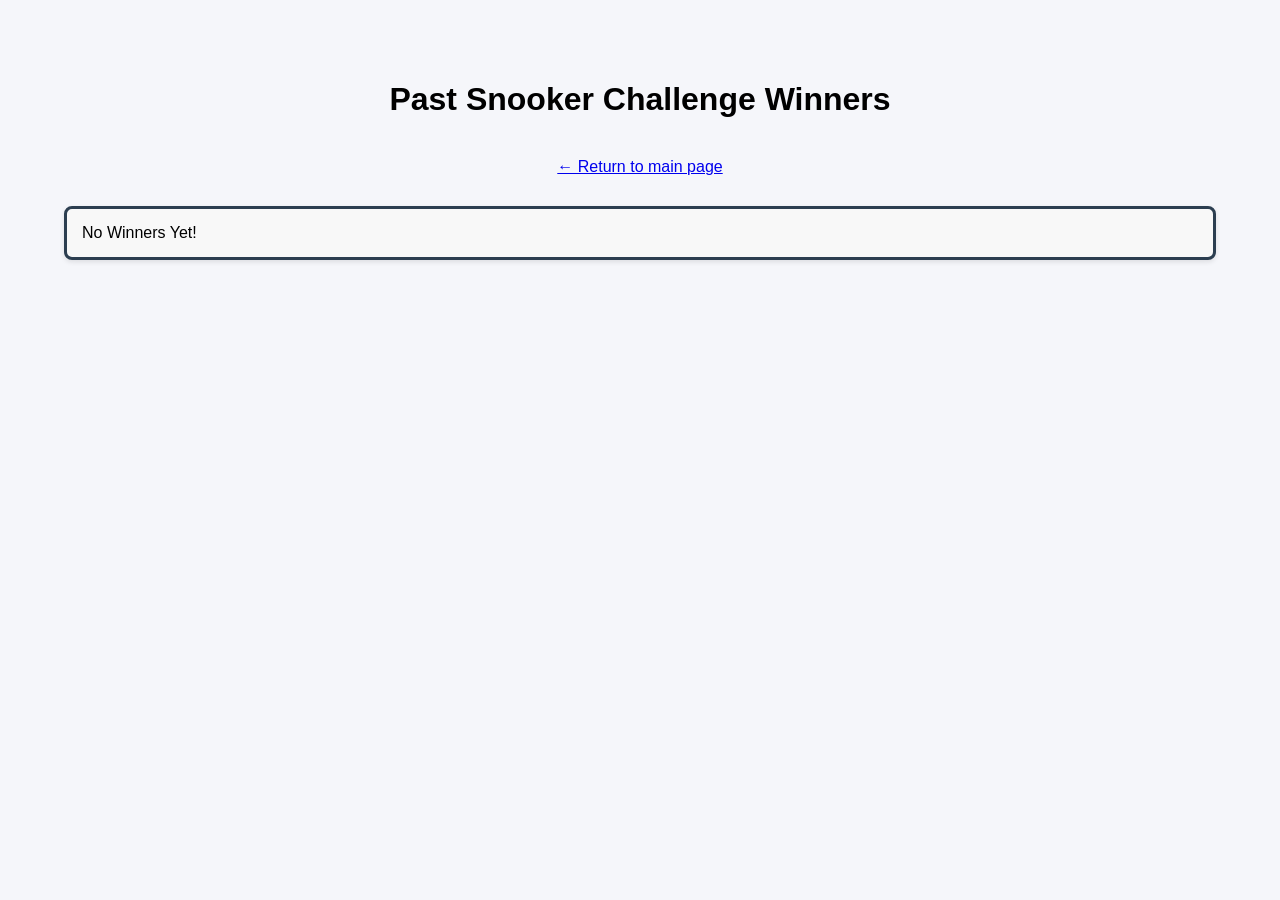
==== Challenge_results.html @ e33156c6 "Challenge Update incorporated changes for snooker challenges" ====
<!DOCTYPE html>
<html>
  <head>
    <title>Past Tournament Results</title>

    <style>
      body {
        margin: 0;
        font-family: Arial, sans-serif;
        background-color: #f5f6fa;
      }

      /* Page container */
      .container {
        max-width: 90%;
        margin: 40px auto;
        padding: 20px;
      }

      h1 {
        text-align: center;
        margin-bottom: 40px;
      }

      .result-card {
        display: flex;               /* horizontal layout */
        justify-content: space-between;
        align-items: center;         /* vertical alignment */
        background-color: #f8f8f8;
        padding: 15px;
        margin-bottom: 20px;
        border-radius: 8px;
        box-shadow: 0 2px 5px rgba(0,0,0,0.1);
        border: 3px solid #2c3e50; 
      }

      .card-text {
        flex: 1;                     /* take remaining space */
      }

      .card-image img {
        max-width: 640px;            /* adjust as needed */
        max-height: 640px;
        border-radius: 4px;
        margin-left: 20px;           /* space between text and image */
      }
      /* Back link */
      .back-link {
        display: block;
        margin-top: 30px;
        margin-bottom: 30px;
        text-align: center;
      }
    </style>
  </head>

  <body>
    <div class="container">
      <h1>Past Snooker Challenge Winners</h1>

      <a class="back-link" href="index.html">← Return to main page</a>

      <div class="result-card">
        <div class="card-text">
          No Winners Yet!
        </div>
      </div>
      
      <!-- Additional result-cards can be added when there are winners-->

    </div>
  </body>
</html>
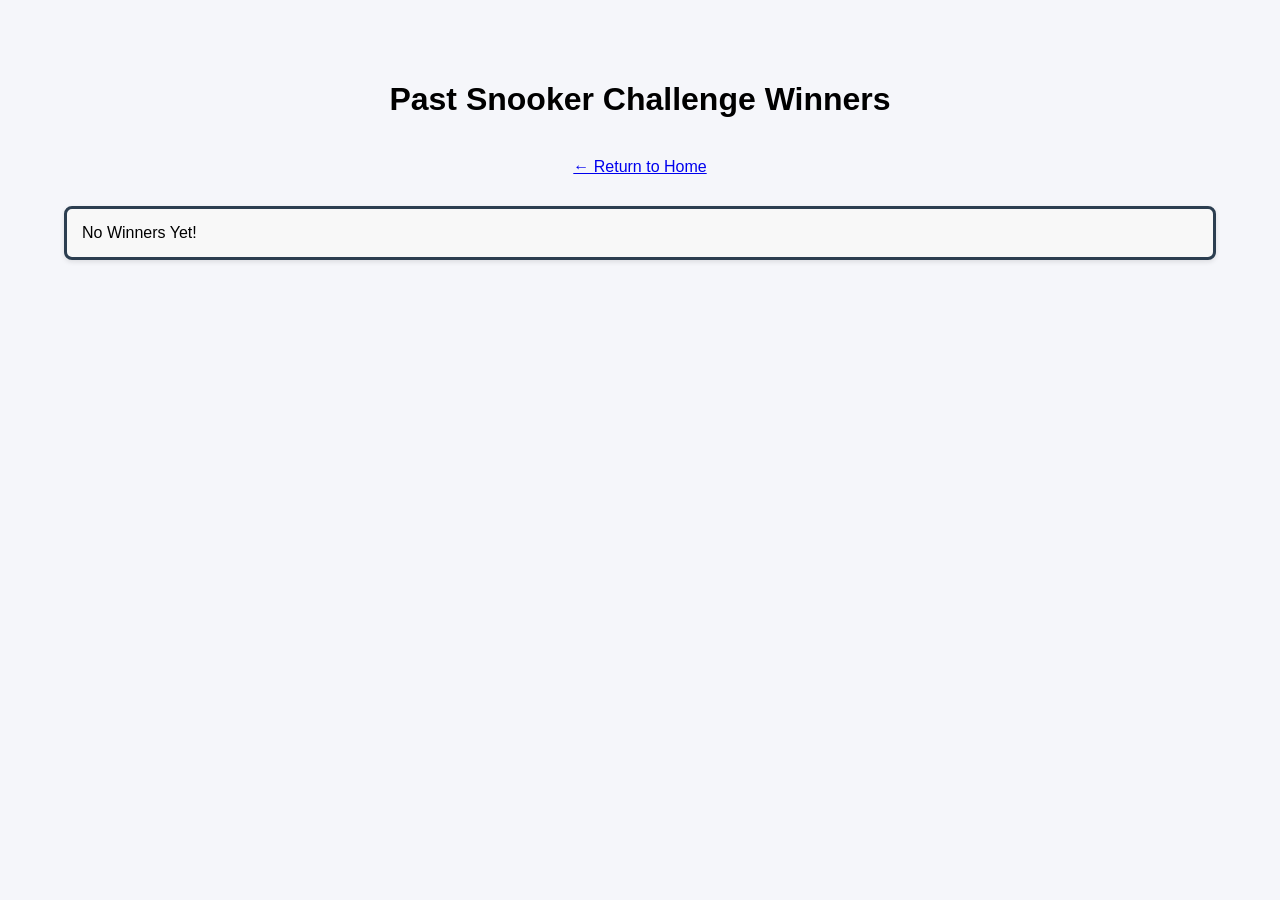
==== commit 97bbfece: "Added section for coaching information" ====
--- a/Challenge_results.html
+++ b/Challenge_results.html
@@ -1,7 +1,7 @@
 <!DOCTYPE html>
 <html>
   <head>
-    <title>Past Tournament Results</title>
+    <title>Past Challenge Results</title>
 
     <style>
       body {
@@ -58,7 +58,7 @@
     <div class="container">
       <h1>Past Snooker Challenge Winners</h1>
 
-      <a class="back-link" href="index.html">← Return to main page</a>
+      <a class="back-link" href="index.html">← Return to Home</a>
 
       <div class="result-card">
         <div class="card-text">
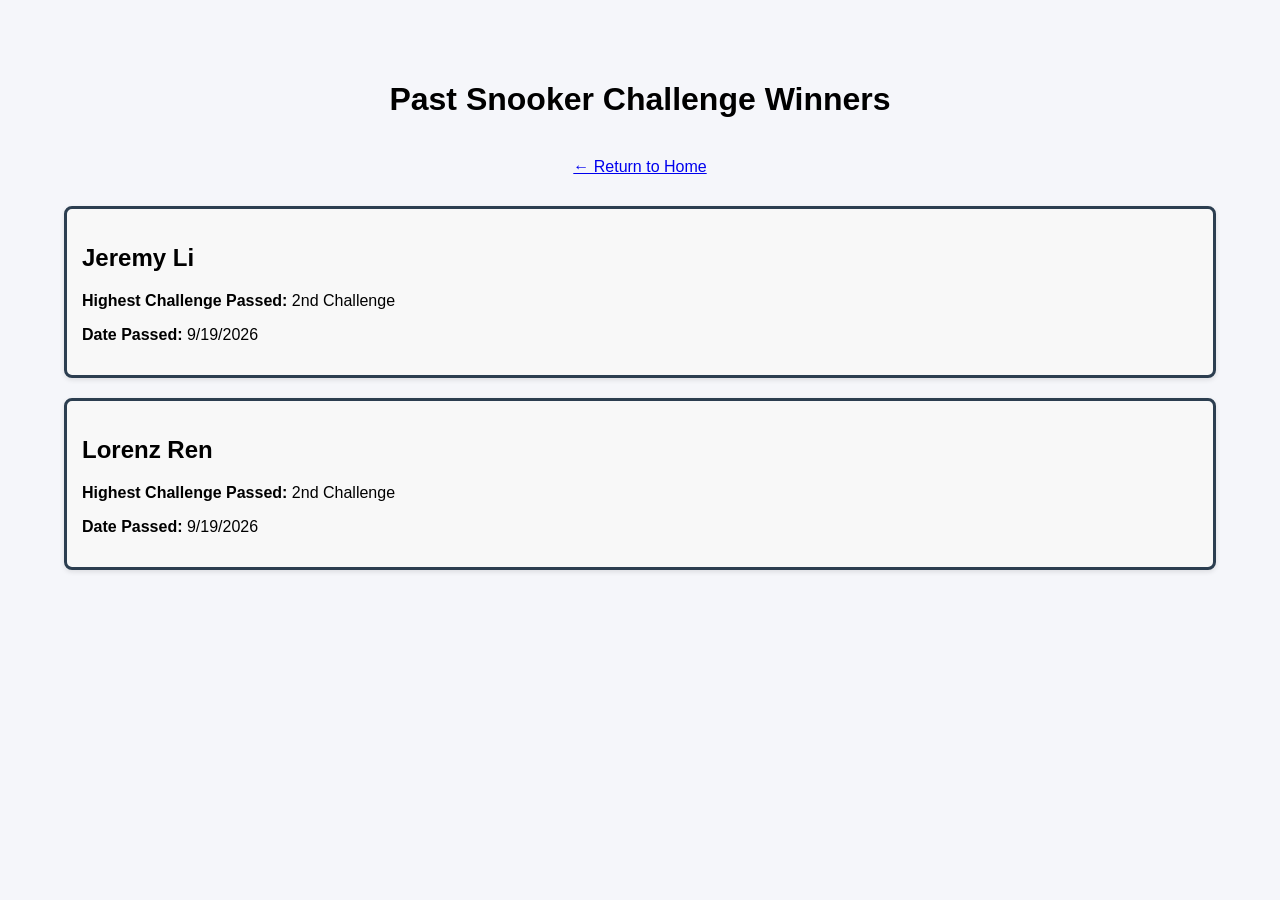
==== commit a96959cd: "September update post-tournament" ====
--- a/Challenge_results.html
+++ b/Challenge_results.html
@@ -62,9 +62,19 @@
 
       <div class="result-card">
         <div class="card-text">
-          No Winners Yet!
-        </div>
+          <h2>Jeremy Li</h2>
+          <p><strong>Highest Challenge Passed: </strong> 2nd Challenge </p>
+          <p><strong>Date Passed: </strong> 9/19/2026 </p>
+        </div>      
       </div>
+
+      <div class="result-card">
+        <div class="card-text">
+          <h2>Lorenz Ren</h2>
+          <p><strong>Highest Challenge Passed: </strong> 2nd Challenge </p>
+          <p><strong>Date Passed: </strong> 9/19/2026 </p>
+        </div>      
+      </div>      
       
       <!-- Additional result-cards can be added when there are winners-->
 
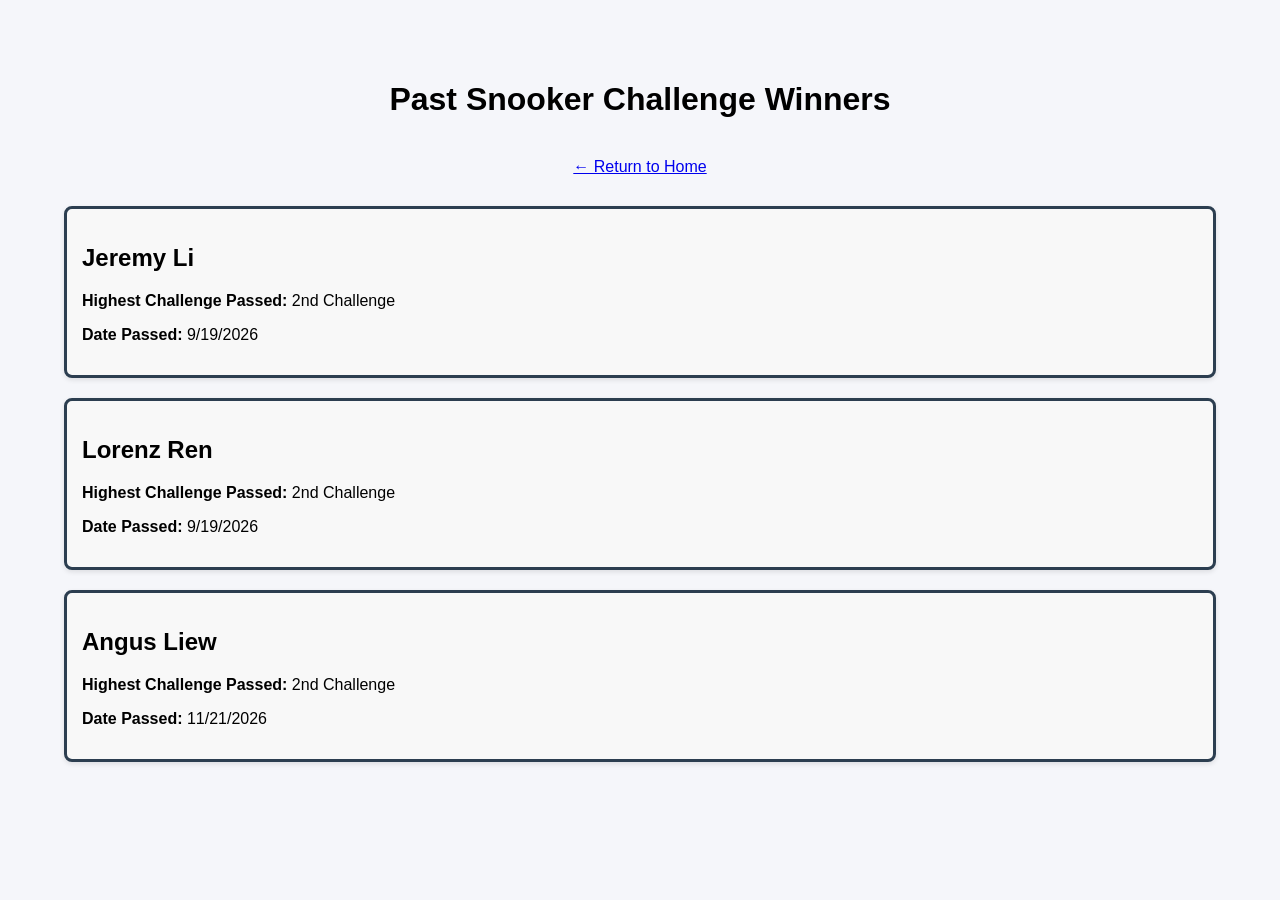
==== commit 7fd834ca: "December 1st Update" ====
--- a/Challenge_results.html
+++ b/Challenge_results.html
@@ -75,6 +75,14 @@
           <p><strong>Date Passed: </strong> 9/19/2026 </p>
         </div>      
       </div>      
+
+      <div class="result-card">
+        <div class="card-text">
+          <h2>Angus Liew</h2>
+          <p><strong>Highest Challenge Passed: </strong> 2nd Challenge </p>
+          <p><strong>Date Passed: </strong> 11/21/2026 </p>
+        </div>      
+      </div>      
       
       <!-- Additional result-cards can be added when there are winners-->
 
